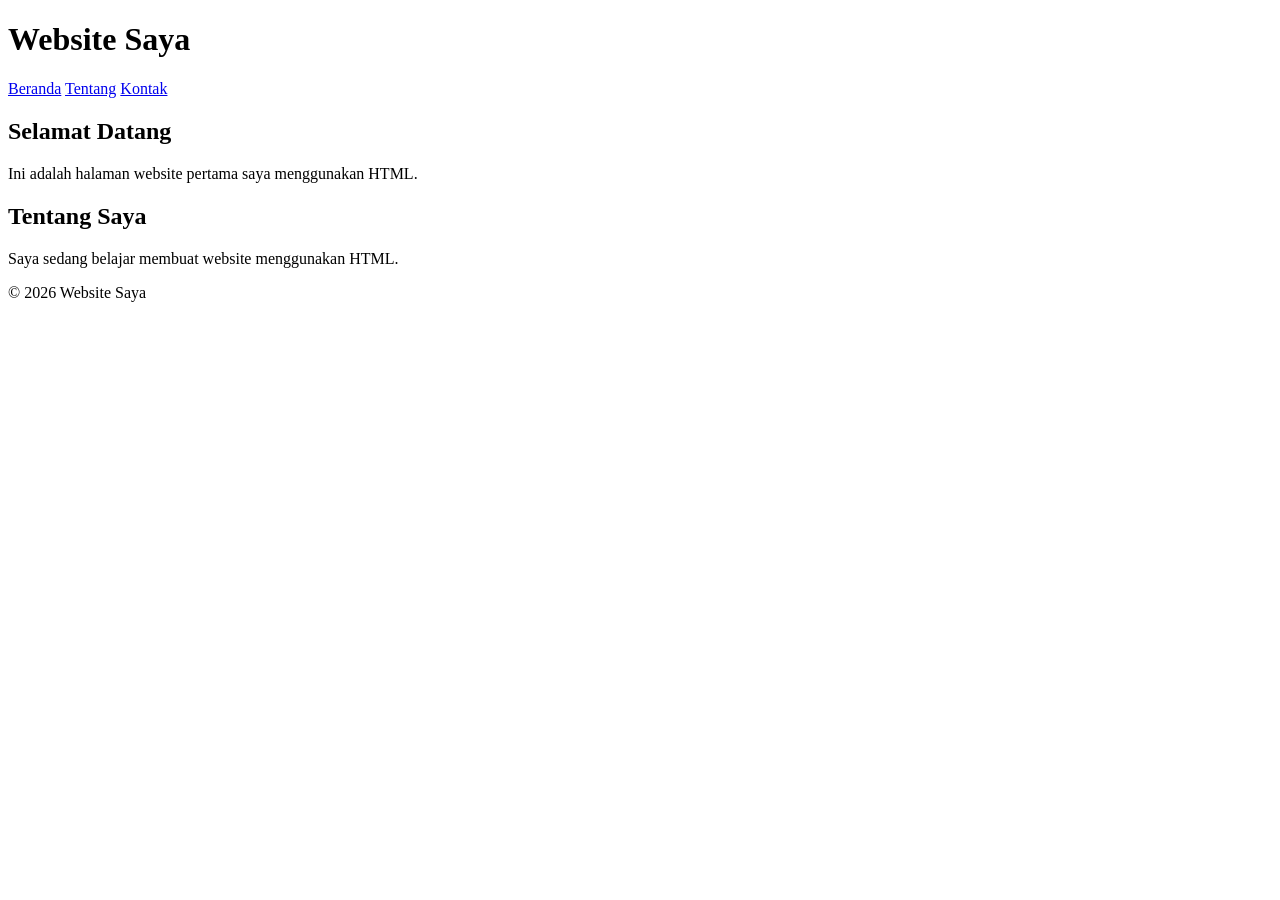
==== pertemuan_2/praktik-2.html @ 7568836f "Add HTML files for personal profile, web programming introduction, simple student portal, and basic " ====
<!DOCTYPE html>
<html lang="id">
<head>
    <meta charset="UTF-8">
    <meta name="viewport" content="width=device-width, initial-scale=1.0">

    <title>Belajar HTML</title>
</head>

<body>

    <header>
        <h1>Website Saya</h1>
    </header>

    <nav>
        <a href="#">Beranda</a>
        <a href="#">Tentang</a>
        <a href="#">Kontak</a>
    </nav>

    <main>

        <section>
            <h2>Selamat Datang</h2>
            <p>
                Ini adalah halaman website pertama saya menggunakan HTML.
            </p>
        </section>

        <section>
            <h2>Tentang Saya</h2>
            <p>
                Saya sedang belajar membuat website menggunakan HTML.
            </p>
        </section>

    </main>

    <footer>
        <p>&copy; 2026 Website Saya</p>
    </footer>

</body>
</html>
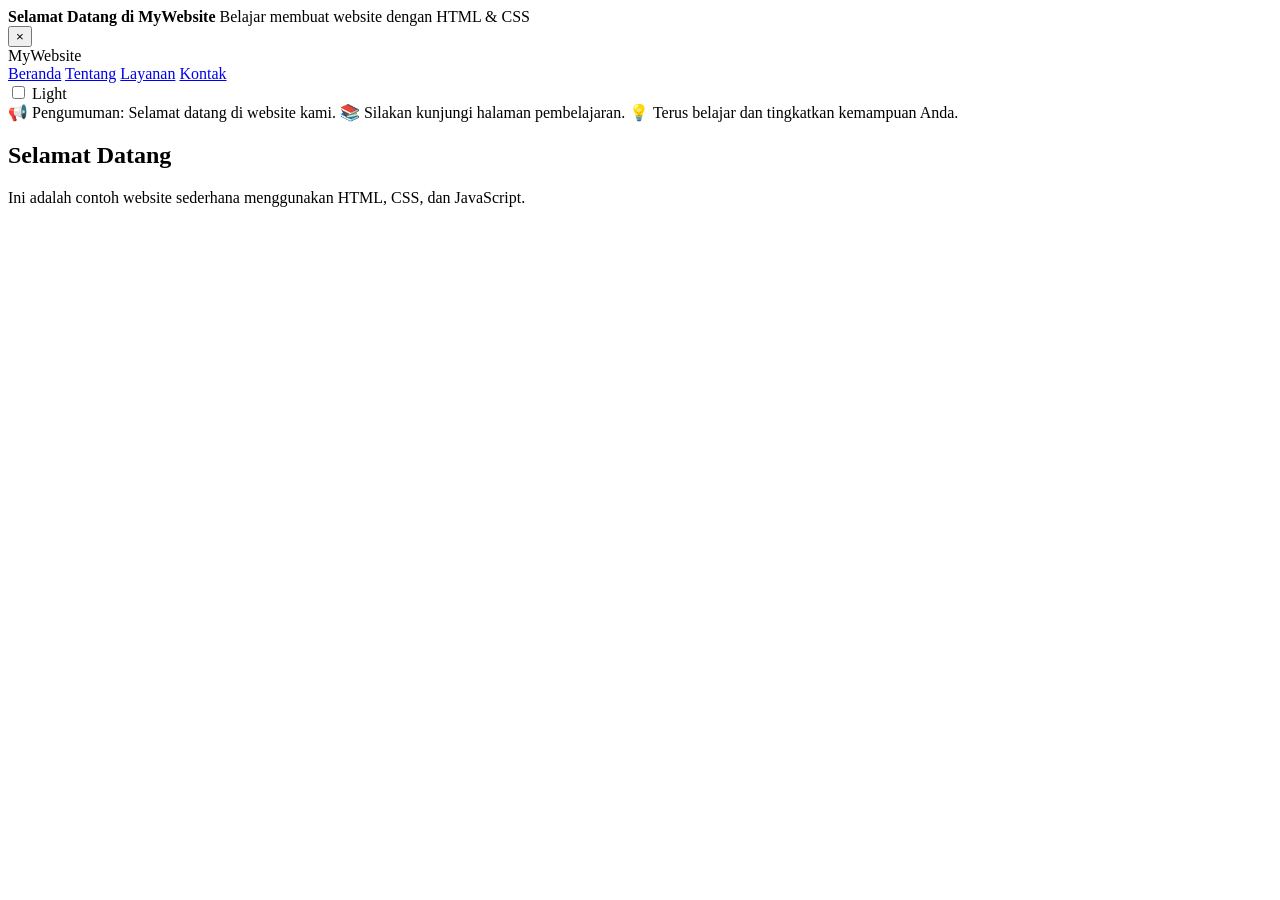
==== commit c8bb46fd: "Add HTML structure and CSS styles for MyWebsite, including banner, navbar, and dark mode functionali" ====
--- a/pertemuan_2/praktik-2.html
+++ b/pertemuan_2/praktik-2.html
@@ -1,45 +1,167 @@
 <!DOCTYPE html>
 <html lang="id">
+
 <head>
     <meta charset="UTF-8">
     <meta name="viewport" content="width=device-width, initial-scale=1.0">
 
-    <title>Belajar HTML</title>
+    <title>MyWebsite</title>
+
+    <link rel="stylesheet" href="style/style.css">
 </head>
 
 <body>
 
-    <header>
-        <h1>Website Saya</h1>
-    </header>
+    <!-- =========================
+         BANNER
+    ========================== -->
 
-    <nav>
-        <a href="#">Beranda</a>
-        <a href="#">Tentang</a>
-        <a href="#">Kontak</a>
+    <div class="banner">
+        <div class="banner-content">
+            <strong>Selamat Datang di MyWebsite</strong>
+            <span>Belajar membuat website dengan HTML & CSS</span>
+        </div>
+
+        <button class="banner-close" id="bannerClose">
+            &times;
+        </button>
+    </div>
+
+
+    <!-- =========================
+         NAVBAR
+    ========================== -->
+
+    <nav class="navbar">
+
+        <!-- Logo -->
+        <div class="logo">
+            MyWebsite
+        </div>
+
+        <!-- Menu -->
+        <div class="menu">
+
+            <a href="#">Beranda</a>
+
+            <a href="#">Tentang</a>
+
+            <a href="#">Layanan</a>
+
+            <a href="#">Kontak</a>
+
+        </div>
+
+        <!-- Theme Switch -->
+        <div class="theme-switch">
+
+            <label class="switch">
+                <input type="checkbox" id="themeToggle">
+
+                <span class="slider"></span>
+            </label>
+
+            <span id="themeText">
+                Light
+            </span>
+
+        </div>
+
     </nav>
+
+
+    <!-- =========================
+         MARQUEE
+    ========================== -->
+
+    <div class="marquee">
+
+        <div class="marquee-content">
+
+            <span>
+                📢 Pengumuman: Selamat datang di website kami.
+            </span>
+
+            <span>
+                📚 Silakan kunjungi halaman pembelajaran.
+            </span>
+
+            <span>
+                💡 Terus belajar dan tingkatkan kemampuan Anda.
+            </span>
+
+        </div>
+
+    </div>
+
+
+    <!-- =========================
+         MAIN CONTENT
+    ========================== -->
 
     <main>
 
         <section>
-            <h2>Selamat Datang</h2>
+
+            <h1>
+                Selamat Datang
+            </h1>
+
             <p>
-                Ini adalah halaman website pertama saya menggunakan HTML.
+                Ini adalah contoh website sederhana
+                menggunakan HTML, CSS, dan JavaScript.
             </p>
-        </section>
 
-        <section>
-            <h2>Tentang Saya</h2>
-            <p>
-                Saya sedang belajar membuat website menggunakan HTML.
-            </p>
         </section>
 
     </main>
 
-    <footer>
-        <p>&copy; 2026 Website Saya</p>
-    </footer>
+
+    <!-- =========================
+         JAVASCRIPT
+    ========================== -->
+
+    <script>
+        // Dark Mode
+
+        const themeToggle =
+            document.getElementById("themeToggle");
+
+        const themeText =
+            document.getElementById("themeText");
+
+        themeToggle.addEventListener("change", function () {
+
+            document.body.classList.toggle("dark");
+
+            if (themeToggle.checked) {
+
+                themeText.textContent = "Dark";
+
+            } else {
+
+                themeText.textContent = "Light";
+
+            }
+
+        });
+
+
+        // Tutup Banner
+
+        const bannerClose =
+            document.getElementById("bannerClose");
+
+        const banner =
+            document.querySelector(".banner");
+
+        bannerClose.addEventListener("click", function () {
+
+            banner.style.display = "none";
+
+        });
+    </script>
 
 </body>
+
 </html>
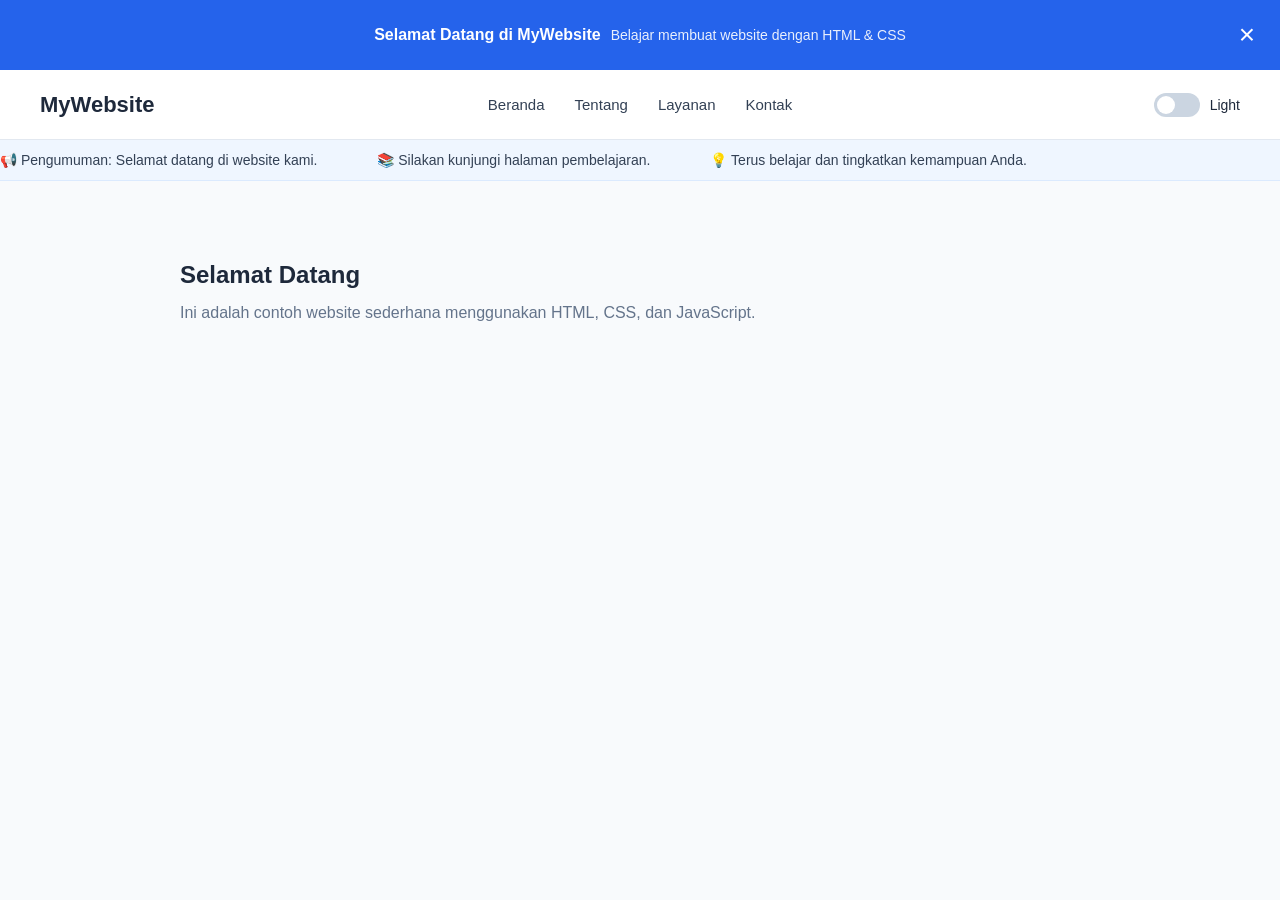
==== commit 9f27b63f: "Fix stylesheet link in MyWebsite HTML file" ====
--- a/pertemuan_2/praktik-2.html
+++ b/pertemuan_2/praktik-2.html
@@ -7,7 +7,7 @@
 
     <title>MyWebsite</title>
 
-    <link rel="stylesheet" href="style/style.css">
+    <link rel="stylesheet" href="style.css">
 </head>
 
 <body>
--- a/pertemuan_2/style.css
+++ b/pertemuan_2/style.css
@@ -0,0 +1,329 @@
+/* =========================
+   RESET
+========================= */
+
+* {
+  margin: 0;
+  padding: 0;
+  box-sizing: border-box;
+}
+
+/* =========================
+   BODY
+========================= */
+
+body {
+  font-family: Arial, sans-serif;
+
+  background-color: #f8fafc;
+
+  color: #1e293b;
+
+  transition:
+    background-color 0.3s,
+    color 0.3s;
+}
+
+/* =========================
+   BANNER
+========================= */
+
+.banner {
+  position: relative;
+
+  display: flex;
+
+  align-items: center;
+
+  justify-content: center;
+
+  min-height: 70px;
+
+  padding: 12px 50px;
+
+  background-color: #2563eb;
+
+  color: white;
+
+  text-align: center;
+}
+
+.banner-content {
+  display: flex;
+
+  align-items: center;
+
+  justify-content: center;
+
+  gap: 10px;
+
+  flex-wrap: wrap;
+}
+
+.banner-content strong {
+  font-size: 16px;
+}
+
+.banner-content span {
+  font-size: 14px;
+
+  opacity: 0.9;
+}
+
+/* Tombol close */
+
+.banner-close {
+  position: absolute;
+
+  right: 25px;
+
+  top: 50%;
+
+  transform: translateY(-50%);
+
+  border: none;
+
+  background: transparent;
+
+  color: white;
+
+  font-size: 28px;
+
+  cursor: pointer;
+
+  line-height: 1;
+}
+
+.banner-close:hover {
+  opacity: 0.7;
+}
+
+/* =========================
+   NAVBAR
+========================= */
+
+.navbar {
+  display: grid;
+
+  grid-template-columns: 1fr auto 1fr;
+
+  align-items: center;
+
+  min-height: 70px;
+
+  padding: 0 40px;
+
+  background-color: white;
+
+  border-bottom: 1px solid #e2e8f0;
+}
+
+/* Logo */
+
+.logo {
+  font-size: 22px;
+
+  font-weight: bold;
+}
+
+/* Menu */
+
+.menu {
+  display: flex;
+
+  align-items: center;
+
+  gap: 30px;
+}
+
+.menu a {
+  color: #334155;
+
+  text-decoration: none;
+
+  font-size: 15px;
+
+  transition: color 0.2s;
+}
+
+.menu a:hover {
+  color: #2563eb;
+}
+
+/* =========================
+   THEME SWITCH
+========================= */
+
+.theme-switch {
+  display: flex;
+
+  align-items: center;
+
+  justify-content: flex-end;
+
+  gap: 10px;
+
+  font-size: 14px;
+}
+
+.switch {
+  position: relative;
+
+  display: inline-block;
+
+  width: 46px;
+
+  height: 24px;
+}
+
+.switch input {
+  opacity: 0;
+
+  width: 0;
+
+  height: 0;
+}
+
+.slider {
+  position: absolute;
+
+  inset: 0;
+
+  cursor: pointer;
+
+  background-color: #cbd5e1;
+
+  border-radius: 999px;
+
+  transition: 0.3s;
+}
+
+.slider::before {
+  content: "";
+
+  position: absolute;
+
+  width: 18px;
+
+  height: 18px;
+
+  left: 3px;
+
+  top: 3px;
+
+  background-color: white;
+
+  border-radius: 50%;
+
+  transition: 0.3s;
+}
+
+.switch input:checked + .slider {
+  background-color: #2563eb;
+}
+
+.switch input:checked + .slider::before {
+  transform: translateX(22px);
+}
+
+/* =========================
+   MARQUEE
+========================= */
+
+.marquee {
+  width: 100%;
+
+  overflow: hidden;
+
+  background-color: #eff6ff;
+
+  border-bottom: 1px solid #dbeafe;
+
+  white-space: nowrap;
+}
+
+.marquee-content {
+  display: inline-flex;
+
+  gap: 60px;
+
+  padding: 12px 0;
+
+  animation: marquee 20s linear infinite;
+}
+
+.marquee-content span {
+  font-size: 14px;
+
+  color: #334155;
+}
+
+/* Animasi berjalan */
+
+@keyframes marquee {
+  from {
+    transform: translateX(100%);
+  }
+
+  to {
+    transform: translateX(-100%);
+  }
+}
+
+/* =========================
+   MAIN CONTENT
+========================= */
+
+main {
+  max-width: 1000px;
+
+  margin: 0 auto;
+
+  padding: 80px 40px;
+}
+
+main h1 {
+  margin-bottom: 15px;
+}
+
+main p {
+  color: #64748b;
+}
+
+/* =========================
+   DARK MODE
+========================= */
+
+body.dark {
+  background-color: #0f172a;
+
+  color: #f8fafc;
+}
+
+body.dark .navbar {
+  background-color: #1e293b;
+
+  border-bottom-color: #334155;
+}
+
+body.dark .menu a {
+  color: #cbd5e1;
+}
+
+body.dark .menu a:hover {
+  color: #60a5fa;
+}
+
+body.dark .marquee {
+  background-color: #172554;
+
+  border-bottom-color: #1e3a8a;
+}
+
+body.dark .marquee-content span {
+  color: #cbd5e1;
+}
+
+body.dark main p {
+  color: #94a3b8;
+}
